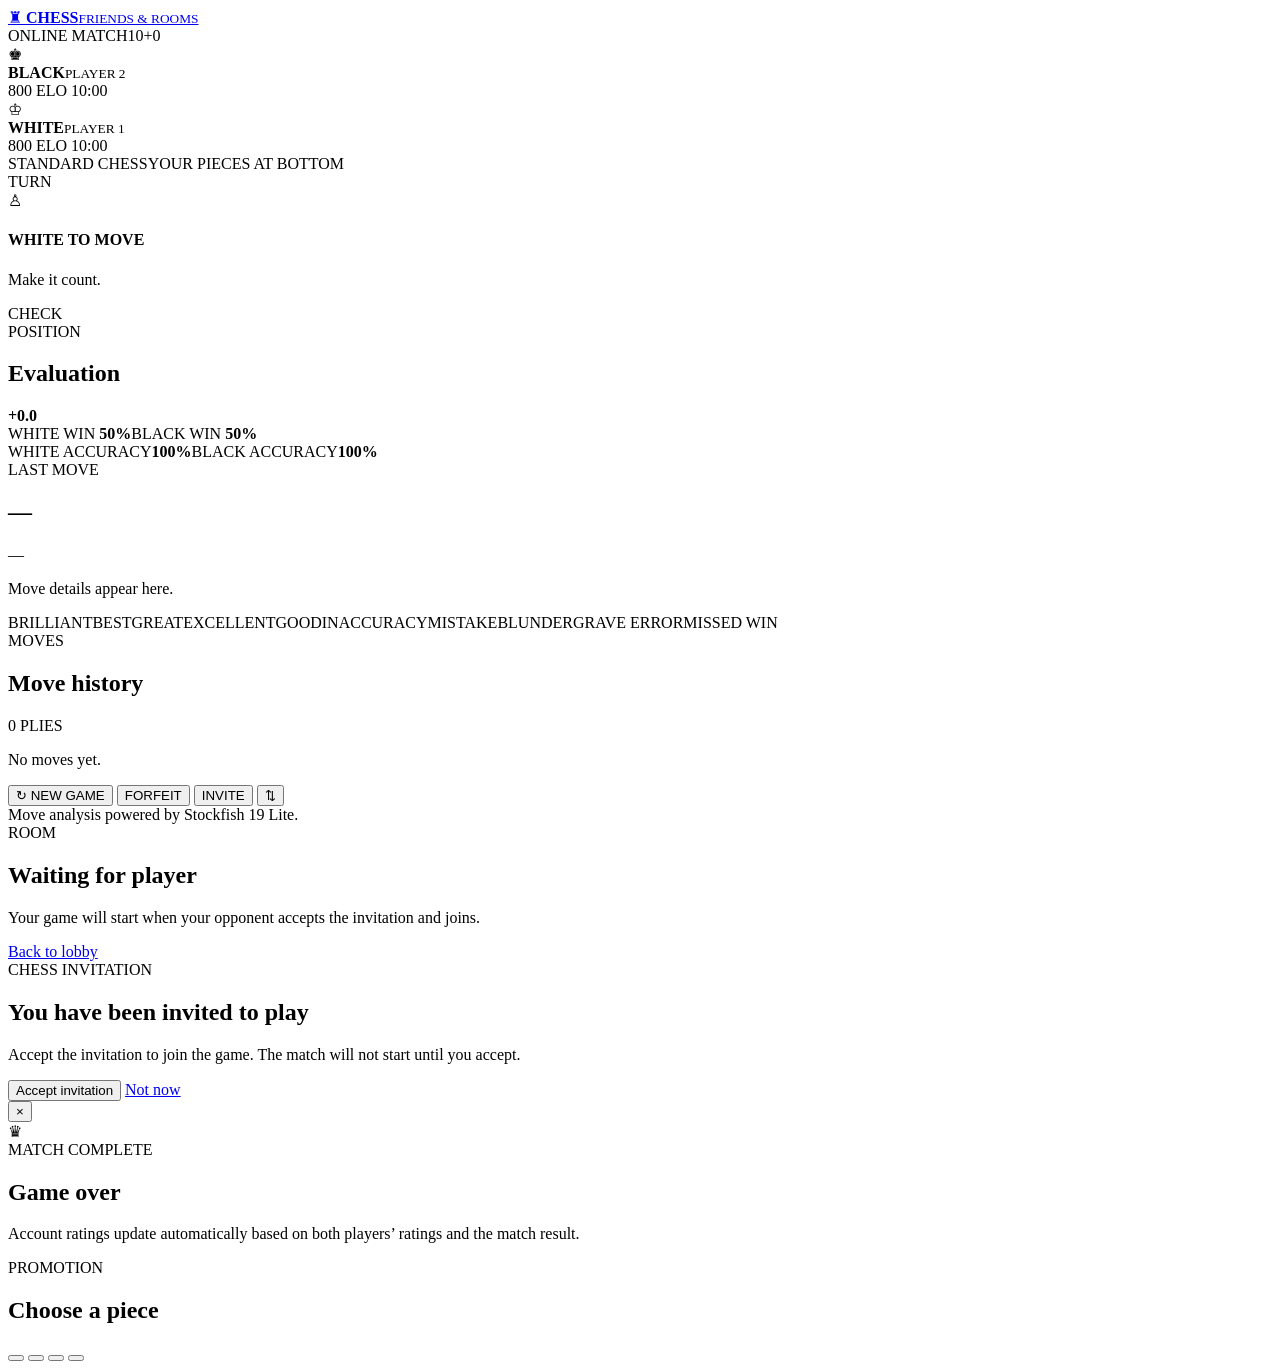
==== public/index.html @ dc7a5a84 "Animate move grades and clarify game list Co-authored-by: Copilot <223556219+Copilot@users.noreply.g" ====
<!doctype html>
<html lang="en">
<head>
  <meta charset="utf-8">
  <meta name="viewport" content="width=device-width, initial-scale=1">
  <meta name="theme-color" content="#e8e5de">
  <title>Chess</title>
  <link rel="stylesheet" href="/style.css">
</head>
<body>
  <main class="app-shell">
    <header class="topbar">
      <a class="brand" href="/" aria-label="Chess home">
        <span class="brand-mark">♜</span>
        <span class="brand-copy"><b>CHESS</b><small>FRIENDS & ROOMS</small></span>
      </a>
      <div class="top-center"><span id="room-label">ONLINE MATCH</span><i></i><span id="time-control-label">10+0</span></div>
    </header>

    <section class="arena">
      <section class="board-column">
        <div class="player-strip opponent-strip">
          <div class="player-avatar avatar-dark">♚</div>
          <div class="player-meta"><strong id="black-name">BLACK</strong><small>PLAYER 2</small></div>
          <span class="rating-pill" id="black-rating">800 ELO</span>
          <span class="player-clock" id="black-clock">10:00</span>
          <div class="captured-list" id="captured-black" aria-label="Black captured pieces"></div>
          <span class="material" id="black-material"></span>
        </div>
        <div class="board-frame">
          <div id="board" class="board" role="grid" aria-label="Chess board"></div>
          <div id="capture-effects" class="capture-effects" aria-hidden="true"></div>
        </div>
        <div class="player-strip current-strip">
          <div class="player-avatar avatar-light">♔</div>
          <div class="player-meta"><strong id="white-name">WHITE</strong><small>PLAYER 1</small></div>
          <span class="rating-pill" id="white-rating">800 ELO</span>
          <span class="player-clock" id="white-clock">10:00</span>
          <div class="captured-list" id="captured-white" aria-label="White captured pieces"></div>
          <span class="material" id="white-material"></span>
        </div>
        <div class="board-caption"><span>STANDARD CHESS</span><span>YOUR PIECES AT BOTTOM</span></div>
      </section>

      <aside class="control-deck">
        <section class="turn-card panel">
          <div class="card-topline"><span class="eyebrow">TURN</span></div>
          <div class="turn-title"><span id="turn-piece">♙</span><div><h1 id="turn-name">WHITE TO MOVE</h1><p id="turn-subtitle">Make it count.</p></div></div>
          <div id="check-banner" class="check-banner hidden">CHECK</div>
        </section>

        <section class="evaluation panel">
          <div class="section-heading"><div><span class="eyebrow">POSITION</span><h2>Evaluation</h2></div><strong id="eval-score">+0.0</strong></div>
          <div class="eval-track"><div id="eval-white" class="eval-white"></div><div id="eval-marker" class="eval-marker"></div></div>
          <div class="eval-legend" title="Position estimates from Stockfish 19 Lite; win percentages are approximate."><span>WHITE WIN <b id="white-win-chance">50%</b></span><span>BLACK WIN <b id="black-win-chance">50%</b></span></div>
          <div class="accuracy-row"><span>WHITE ACCURACY</span><strong id="white-accuracy">100%</strong><span>BLACK ACCURACY</span><strong id="black-accuracy">100%</strong></div>
        </section>

        <section class="latest-move panel">
          <div class="section-heading"><div><span class="eyebrow">LAST MOVE</span><h2 id="last-move">—</h2></div><span id="last-grade" class="grade-chip idle">—</span></div>
          <p id="last-explanation">Move details appear here.</p>
          <div class="grade-key"><span>BRILLIANT</span><span>BEST</span><span>GREAT</span><span>EXCELLENT</span><span>GOOD</span><span>INACCURACY</span><span>MISTAKE</span><span>BLUNDER</span><span>GRAVE ERROR</span><span>MISSED WIN</span></div>
        </section>

        <section class="history panel">
          <div class="section-heading"><div><span class="eyebrow">MOVES</span><h2>Move history</h2></div><span id="move-total" class="move-total">0 PLIES</span></div>
          <div id="move-list" class="move-list"><div class="empty-history"><p>No moves yet.</p></div></div>
        </section>

        <div class="action-row">
          <button class="action-button primary" id="new-game"><span>↻</span> NEW GAME</button>
          <button class="action-button forfeit-button" id="forfeit-game">FORFEIT</button>
          <button class="action-button secondary" id="share-room" title="Copy invite link">INVITE</button>
          <button class="action-button secondary" id="flip-board" title="Flip board">⇅</button>
        </div>
        <footer>Move analysis powered by Stockfish 19 Lite.</footer>
      </aside>
    </section>
  </main>

  <div id="toast" class="toast" role="status"></div>
  <div id="waiting-modal" class="modal hidden" role="status" aria-live="polite">
    <div class="modal-card waiting-card">
      <span class="eyebrow">ROOM <span id="waiting-room-code"></span></span>
      <h2>Waiting for player</h2>
      <p class="modal-subtitle">Your game will start when your opponent accepts the invitation and joins.</p>
      <a class="action-button secondary waiting-home" href="/">Back to lobby</a>
    </div>
  </div>
  <div id="invitation-modal" class="modal hidden" role="dialog" aria-modal="true" aria-labelledby="invitation-title">
    <div class="modal-card waiting-card">
      <span class="eyebrow">CHESS INVITATION</span>
      <h2 id="invitation-title">You have been invited to play</h2>
      <p class="modal-subtitle">Accept the invitation to join the game. The match will not start until you accept.</p>
      <div class="invitation-actions">
        <button id="accept-invitation" class="action-button primary" type="button">Accept invitation</button>
        <a class="action-button secondary" href="/">Not now</a>
      </div>
    </div>
  </div>
  <div id="elo-modal" class="modal hidden" role="dialog" aria-modal="true" aria-labelledby="result-title">
    <div class="modal-card">
      <button class="modal-close" id="close-modal" aria-label="Close">×</button>
      <div class="result-emblem">♛</div>
      <span class="eyebrow">MATCH COMPLETE</span>
      <h2 id="result-title">Game over</h2>
      <p class="modal-subtitle">Account ratings update automatically based on both players’ ratings and the match result.</p>
      <div id="elo-result" class="elo-result"></div>
    </div>
  </div>
  <div id="promotion-modal" class="modal hidden" role="dialog" aria-modal="true" aria-labelledby="promotion-title">
    <div class="modal-card promotion-card">
      <span class="eyebrow">PROMOTION</span>
      <h2 id="promotion-title">Choose a piece</h2>
      <div class="promotion-options">
        <button data-promotion="q" aria-label="Promote to queen"></button>
        <button data-promotion="r" aria-label="Promote to rook"></button>
        <button data-promotion="b" aria-label="Promote to bishop"></button>
        <button data-promotion="n" aria-label="Promote to knight"></button>
      </div>
    </div>
  </div>
  <script src="/app.js" defer></script>
</body>
</html>
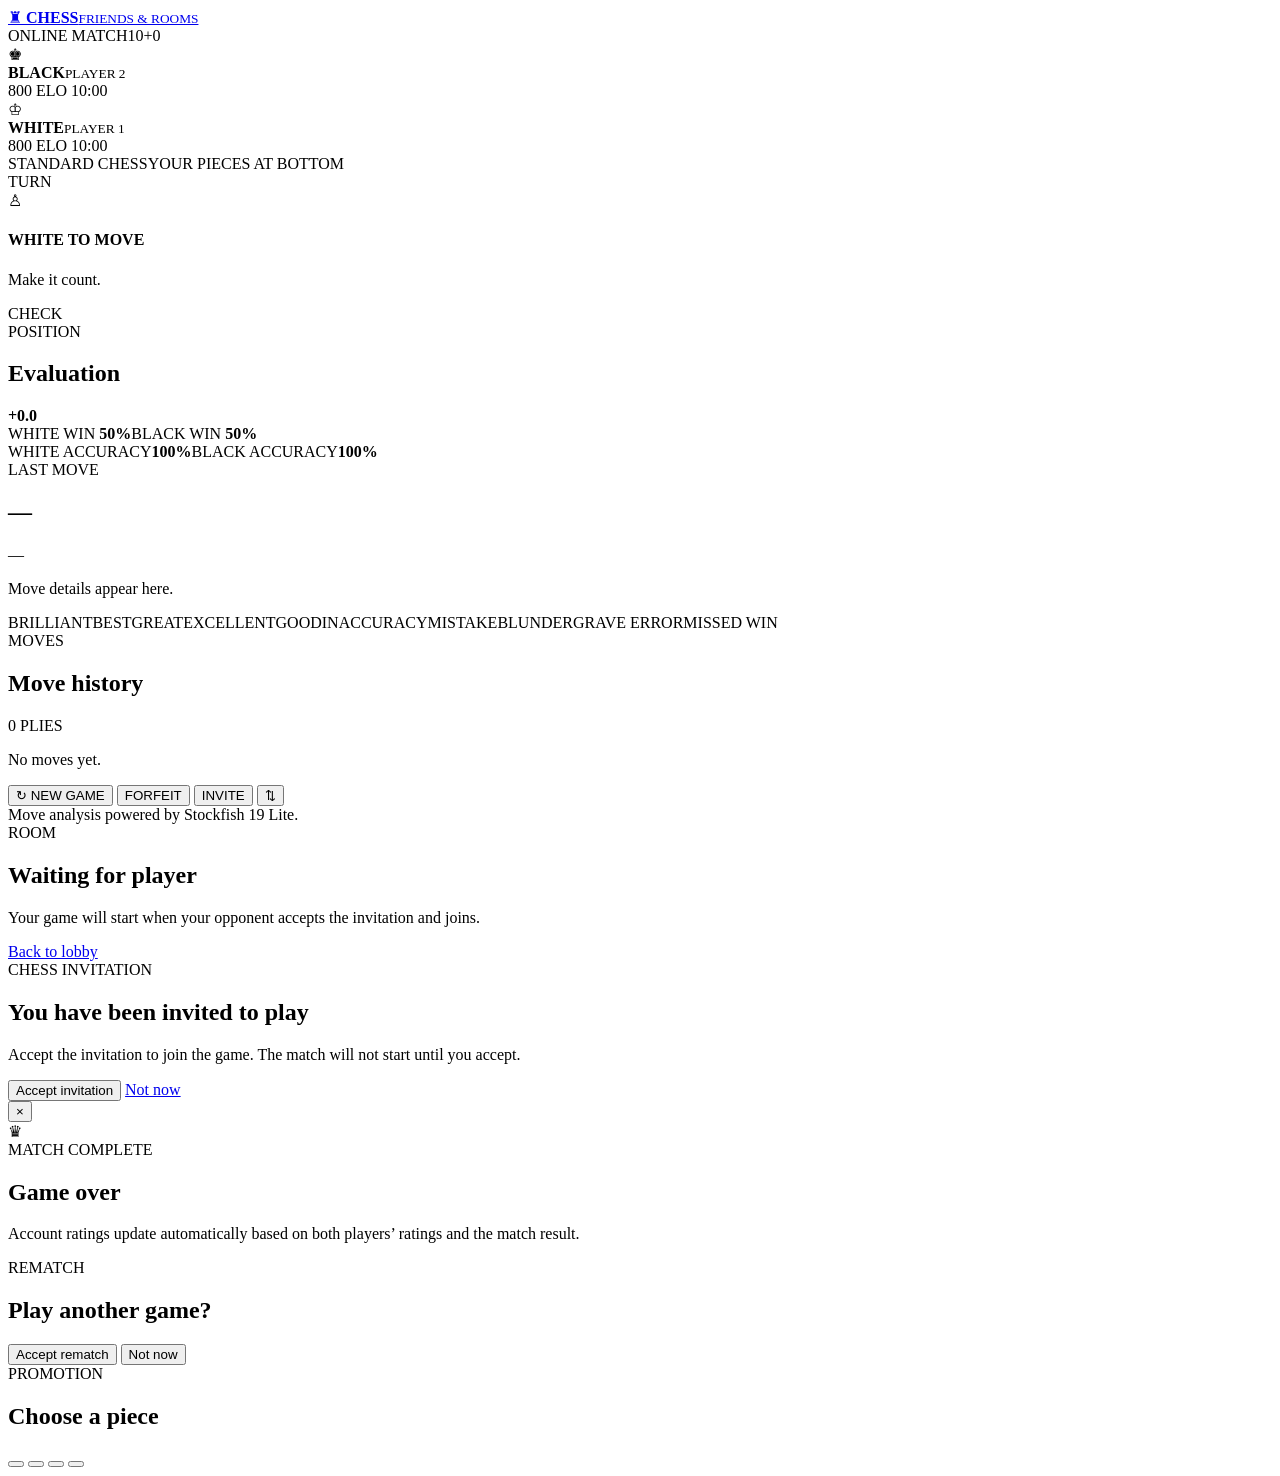
==== commit 1f3690a2: "Add rematch acceptance and improve move effects Co-authored-by: Copilot <223556219+Copilot@users.nor" ====
--- a/public/index.html
+++ b/public/index.html
@@ -108,6 +108,17 @@
       <div id="elo-result" class="elo-result"></div>
     </div>
   </div>
+  <div id="rematch-modal" class="modal hidden" role="dialog" aria-modal="true" aria-labelledby="rematch-title">
+    <div class="modal-card waiting-card">
+      <span class="eyebrow">REMATCH</span>
+      <h2 id="rematch-title">Play another game?</h2>
+      <p id="rematch-subtitle" class="modal-subtitle"></p>
+      <div class="invitation-actions">
+        <button id="accept-rematch" class="action-button primary" type="button">Accept rematch</button>
+        <button id="decline-rematch" class="action-button secondary" type="button">Not now</button>
+      </div>
+    </div>
+  </div>
   <div id="promotion-modal" class="modal hidden" role="dialog" aria-modal="true" aria-labelledby="promotion-title">
     <div class="modal-card promotion-card">
       <span class="eyebrow">PROMOTION</span>
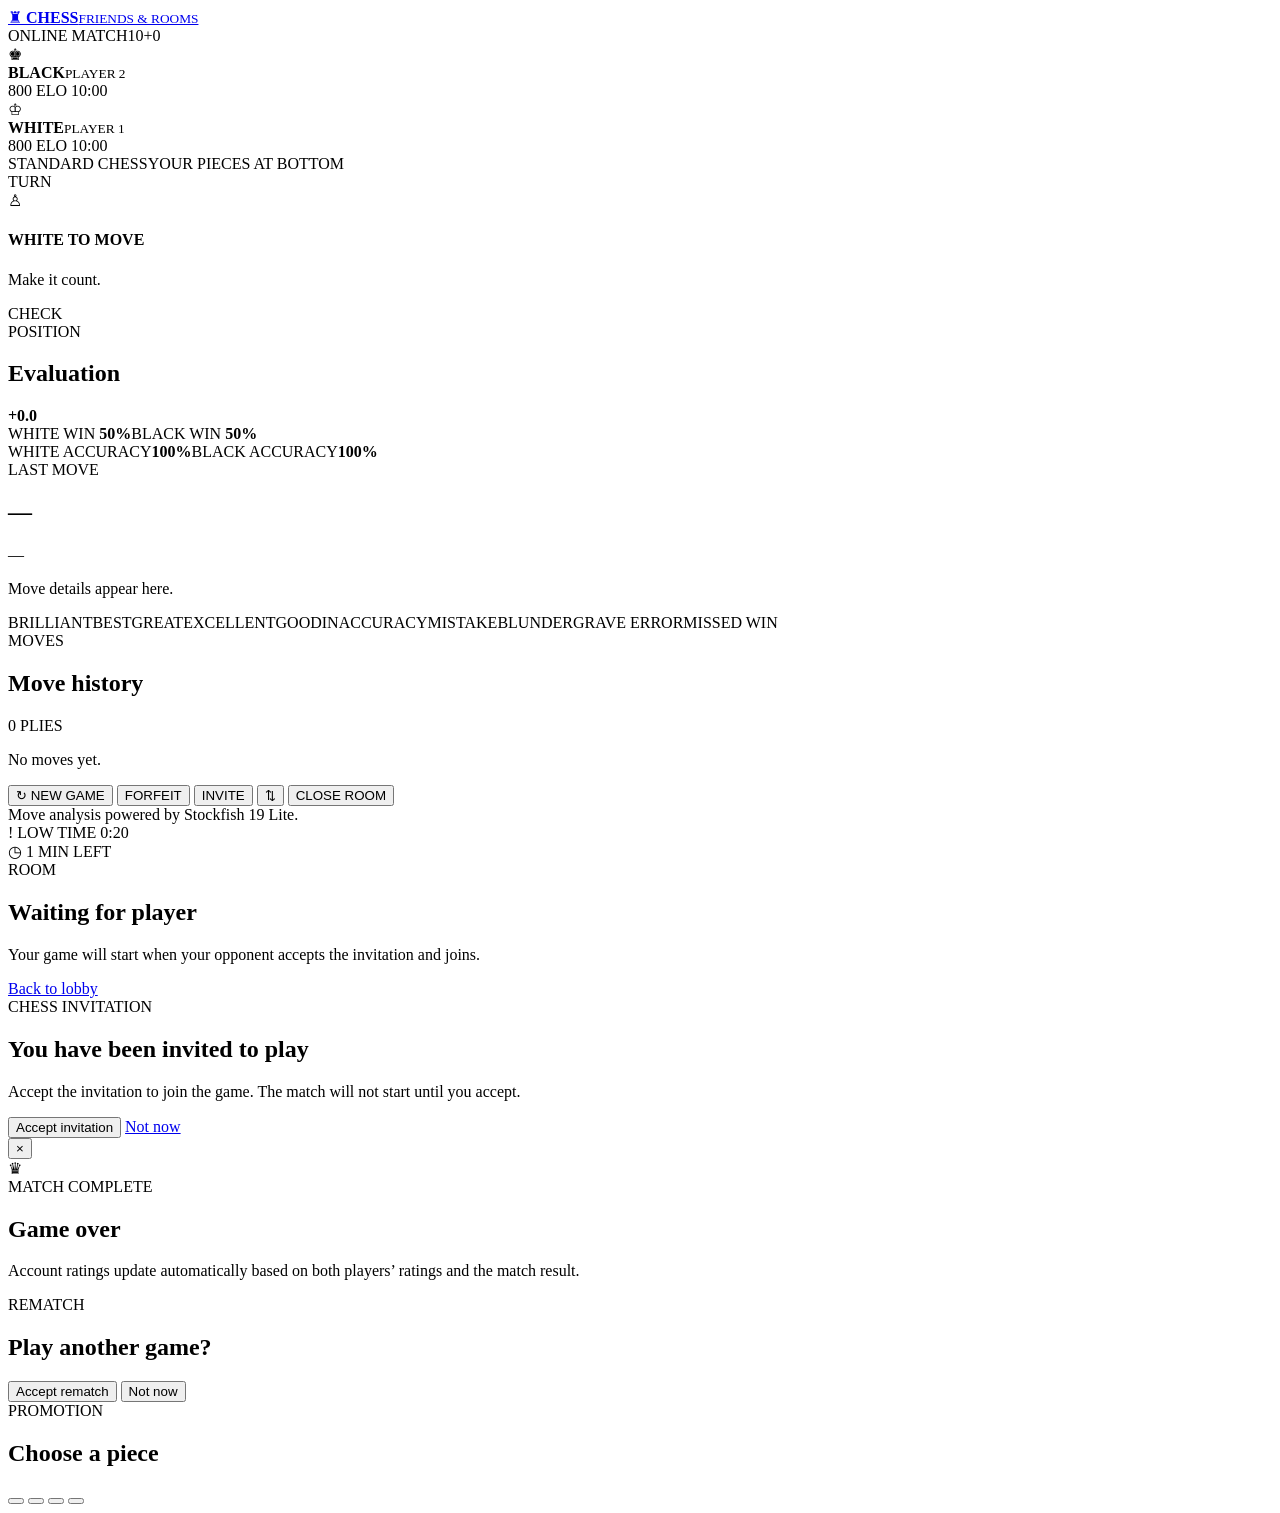
==== commit 45f01a32: "Add low-time clock warnings Co-authored-by: Copilot <223556219+Copilot@users.noreply.github.com>" ====
--- a/public/index.html
+++ b/public/index.html
@@ -72,12 +72,23 @@
           <button class="action-button forfeit-button" id="forfeit-game">FORFEIT</button>
           <button class="action-button secondary" id="share-room" title="Copy invite link">INVITE</button>
           <button class="action-button secondary" id="flip-board" title="Flip board">⇅</button>
+          <button class="action-button close-room-button" id="close-room">CLOSE ROOM</button>
         </div>
         <footer>Move analysis powered by Stockfish 19 Lite.</footer>
       </aside>
     </section>
   </main>
 
+  <div id="low-time-warning" class="low-time-warning hidden" aria-hidden="true">
+    <span class="low-time-icon" aria-hidden="true">!</span>
+    <span class="low-time-label">LOW TIME</span>
+    <span id="low-time-countdown" class="low-time-countdown" aria-live="off">0:20</span>
+  </div>
+  <div id="time-warning" class="time-warning hidden" aria-hidden="true">
+    <span class="time-warning-icon" aria-hidden="true">◷</span>
+    <span>1 MIN LEFT</span>
+  </div>
+  <span id="low-time-announcement" class="visually-hidden" role="status" aria-live="polite"></span>
   <div id="toast" class="toast" role="status"></div>
   <div id="waiting-modal" class="modal hidden" role="status" aria-live="polite">
     <div class="modal-card waiting-card">
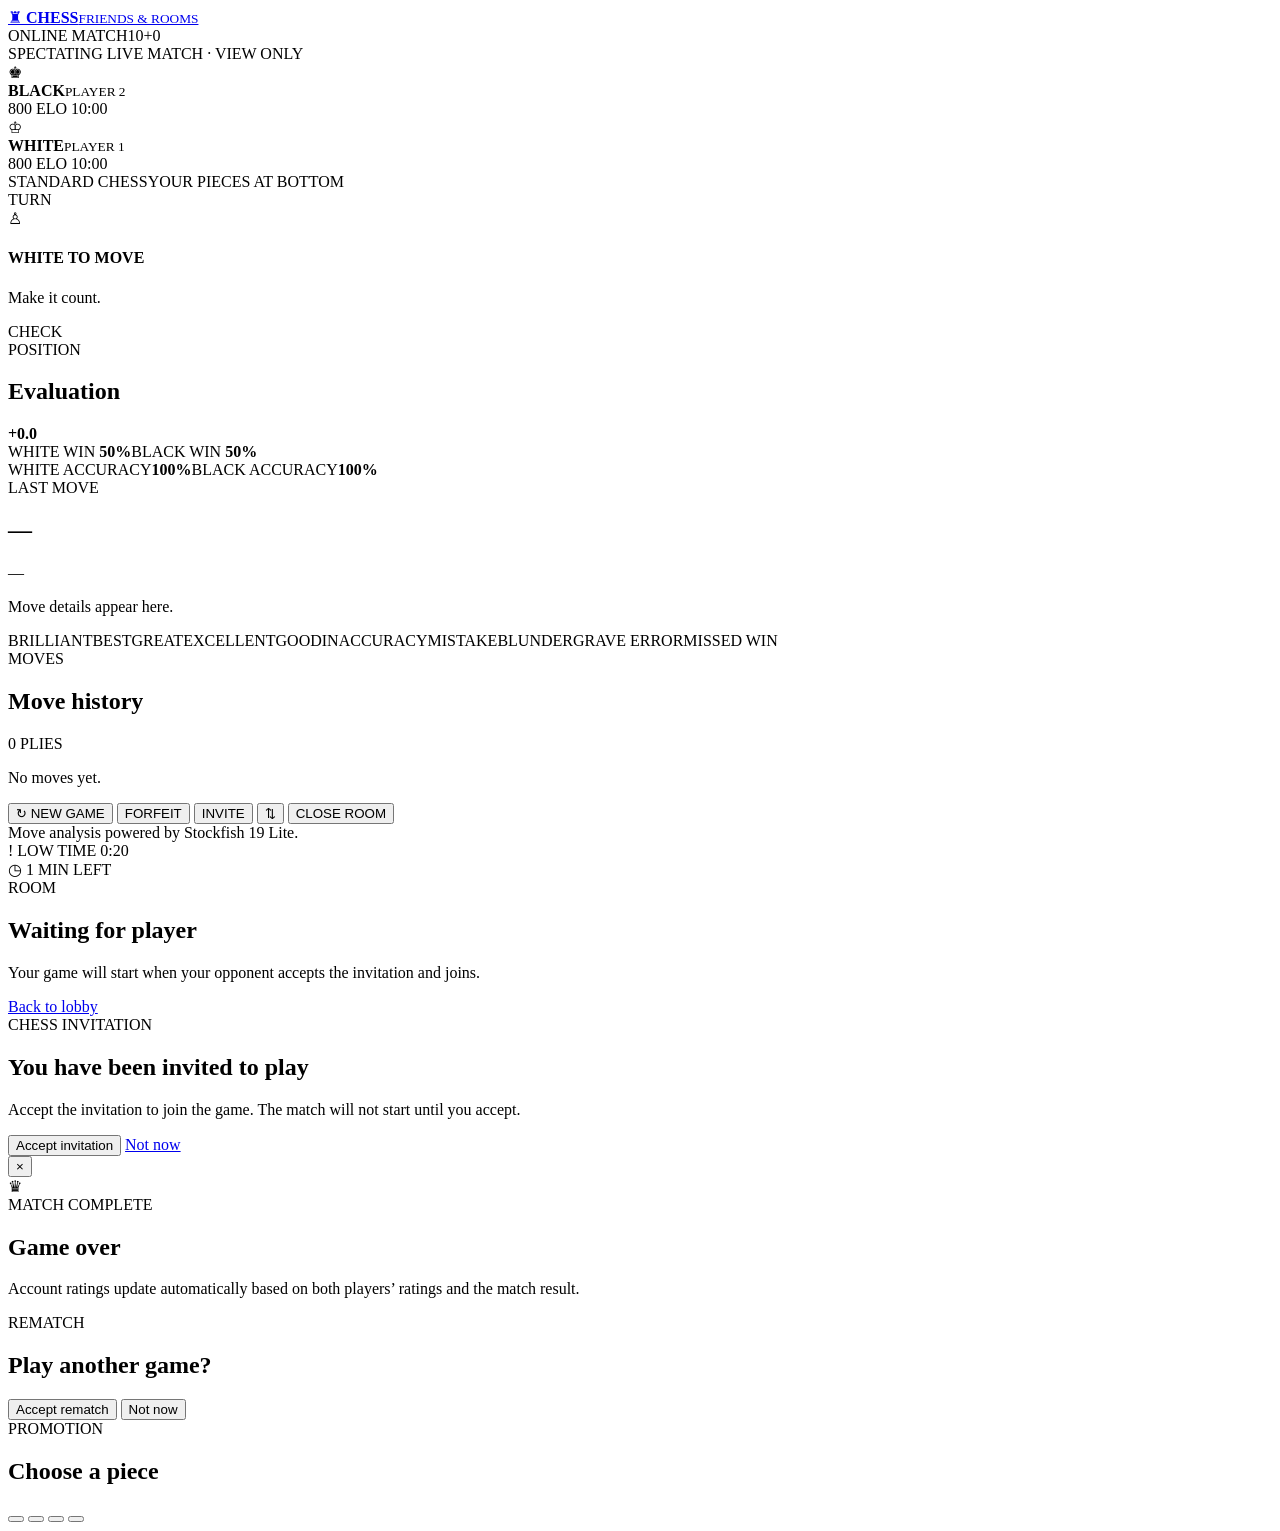
==== commit 0a28dfac: "Add live match spectating and premoves Co-authored-by: Copilot <223556219+Copilot@users.noreply.gith" ====
--- a/public/index.html
+++ b/public/index.html
@@ -19,6 +19,7 @@
 
     <section class="arena">
       <section class="board-column">
+        <div id="spectator-banner" class="spectator-banner hidden">SPECTATING LIVE MATCH · VIEW ONLY</div>
         <div class="player-strip opponent-strip">
           <div class="player-avatar avatar-dark">♚</div>
           <div class="player-meta"><strong id="black-name">BLACK</strong><small>PLAYER 2</small></div>
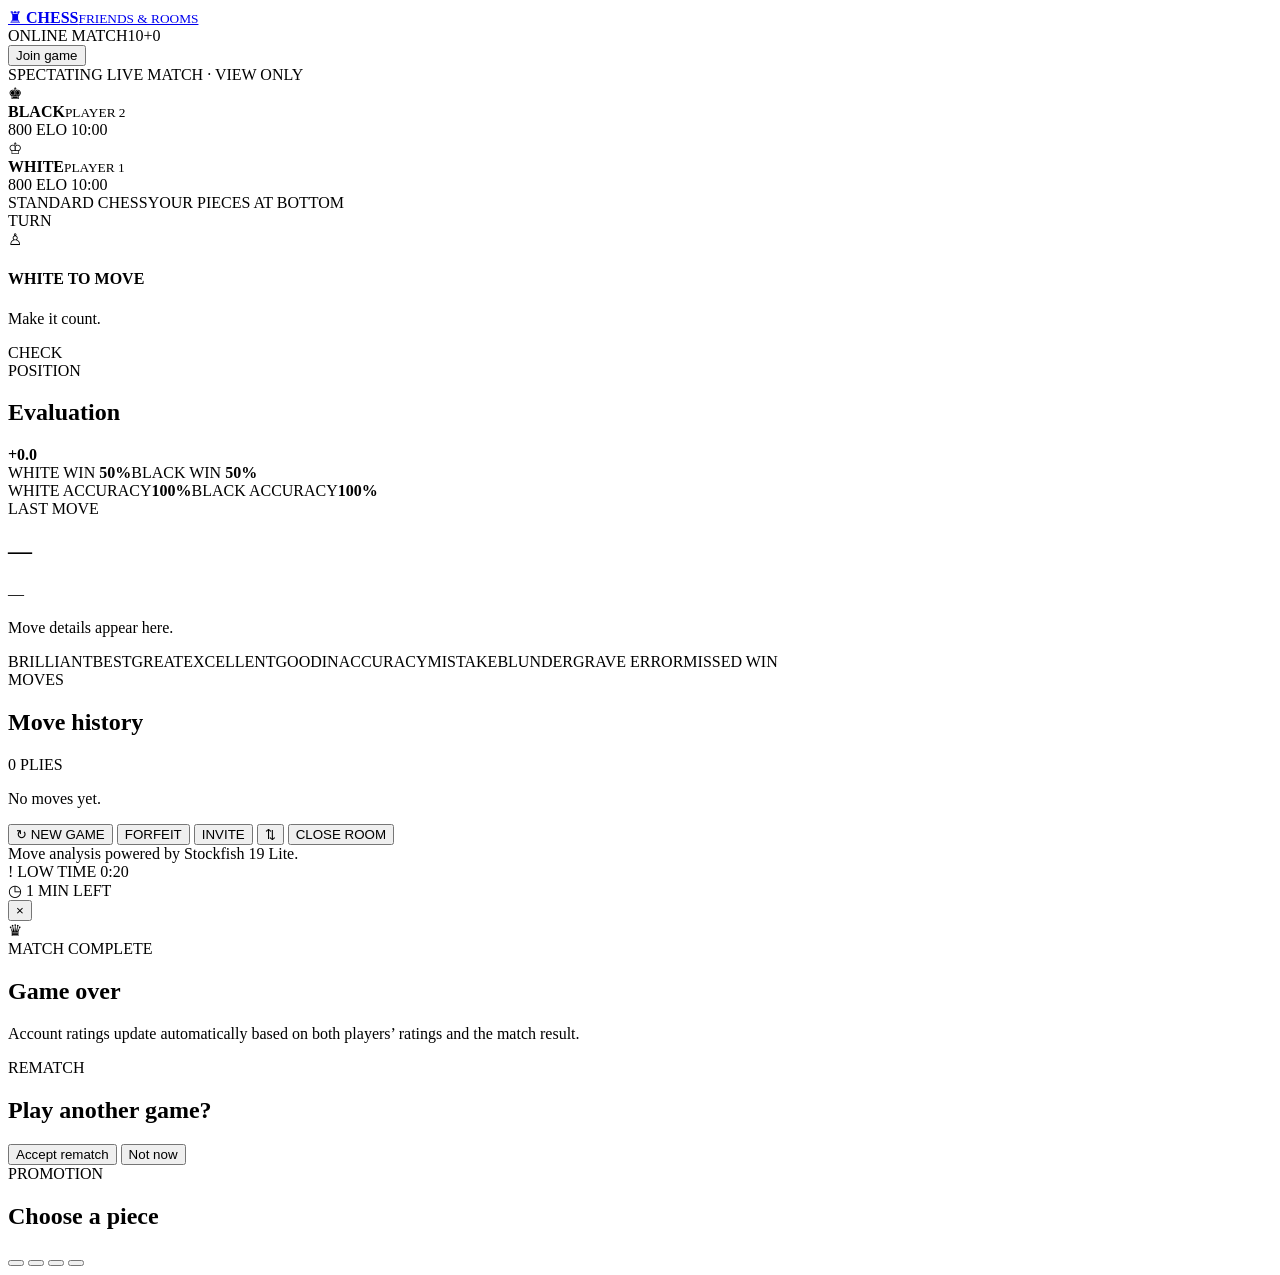
==== commit 7e9299e6: "Improve chess invitation and move feedback UX Co-authored-by: Copilot <223556219+Copilot@users.norep" ====
--- a/public/index.html
+++ b/public/index.html
@@ -16,6 +16,10 @@
       </a>
       <div class="top-center"><span id="room-label">ONLINE MATCH</span><i></i><span id="time-control-label">10+0</span></div>
     </header>
+    <aside id="room-notice" class="room-notice hidden" role="status" aria-live="polite">
+      <span id="room-notice-text"></span>
+      <button id="room-notice-action" class="action-button primary" type="button">Join game</button>
+    </aside>
 
     <section class="arena">
       <section class="board-column">
@@ -91,25 +95,6 @@
   </div>
   <span id="low-time-announcement" class="visually-hidden" role="status" aria-live="polite"></span>
   <div id="toast" class="toast" role="status"></div>
-  <div id="waiting-modal" class="modal hidden" role="status" aria-live="polite">
-    <div class="modal-card waiting-card">
-      <span class="eyebrow">ROOM <span id="waiting-room-code"></span></span>
-      <h2>Waiting for player</h2>
-      <p class="modal-subtitle">Your game will start when your opponent accepts the invitation and joins.</p>
-      <a class="action-button secondary waiting-home" href="/">Back to lobby</a>
-    </div>
-  </div>
-  <div id="invitation-modal" class="modal hidden" role="dialog" aria-modal="true" aria-labelledby="invitation-title">
-    <div class="modal-card waiting-card">
-      <span class="eyebrow">CHESS INVITATION</span>
-      <h2 id="invitation-title">You have been invited to play</h2>
-      <p class="modal-subtitle">Accept the invitation to join the game. The match will not start until you accept.</p>
-      <div class="invitation-actions">
-        <button id="accept-invitation" class="action-button primary" type="button">Accept invitation</button>
-        <a class="action-button secondary" href="/">Not now</a>
-      </div>
-    </div>
-  </div>
   <div id="elo-modal" class="modal hidden" role="dialog" aria-modal="true" aria-labelledby="result-title">
     <div class="modal-card">
       <button class="modal-close" id="close-modal" aria-label="Close">×</button>
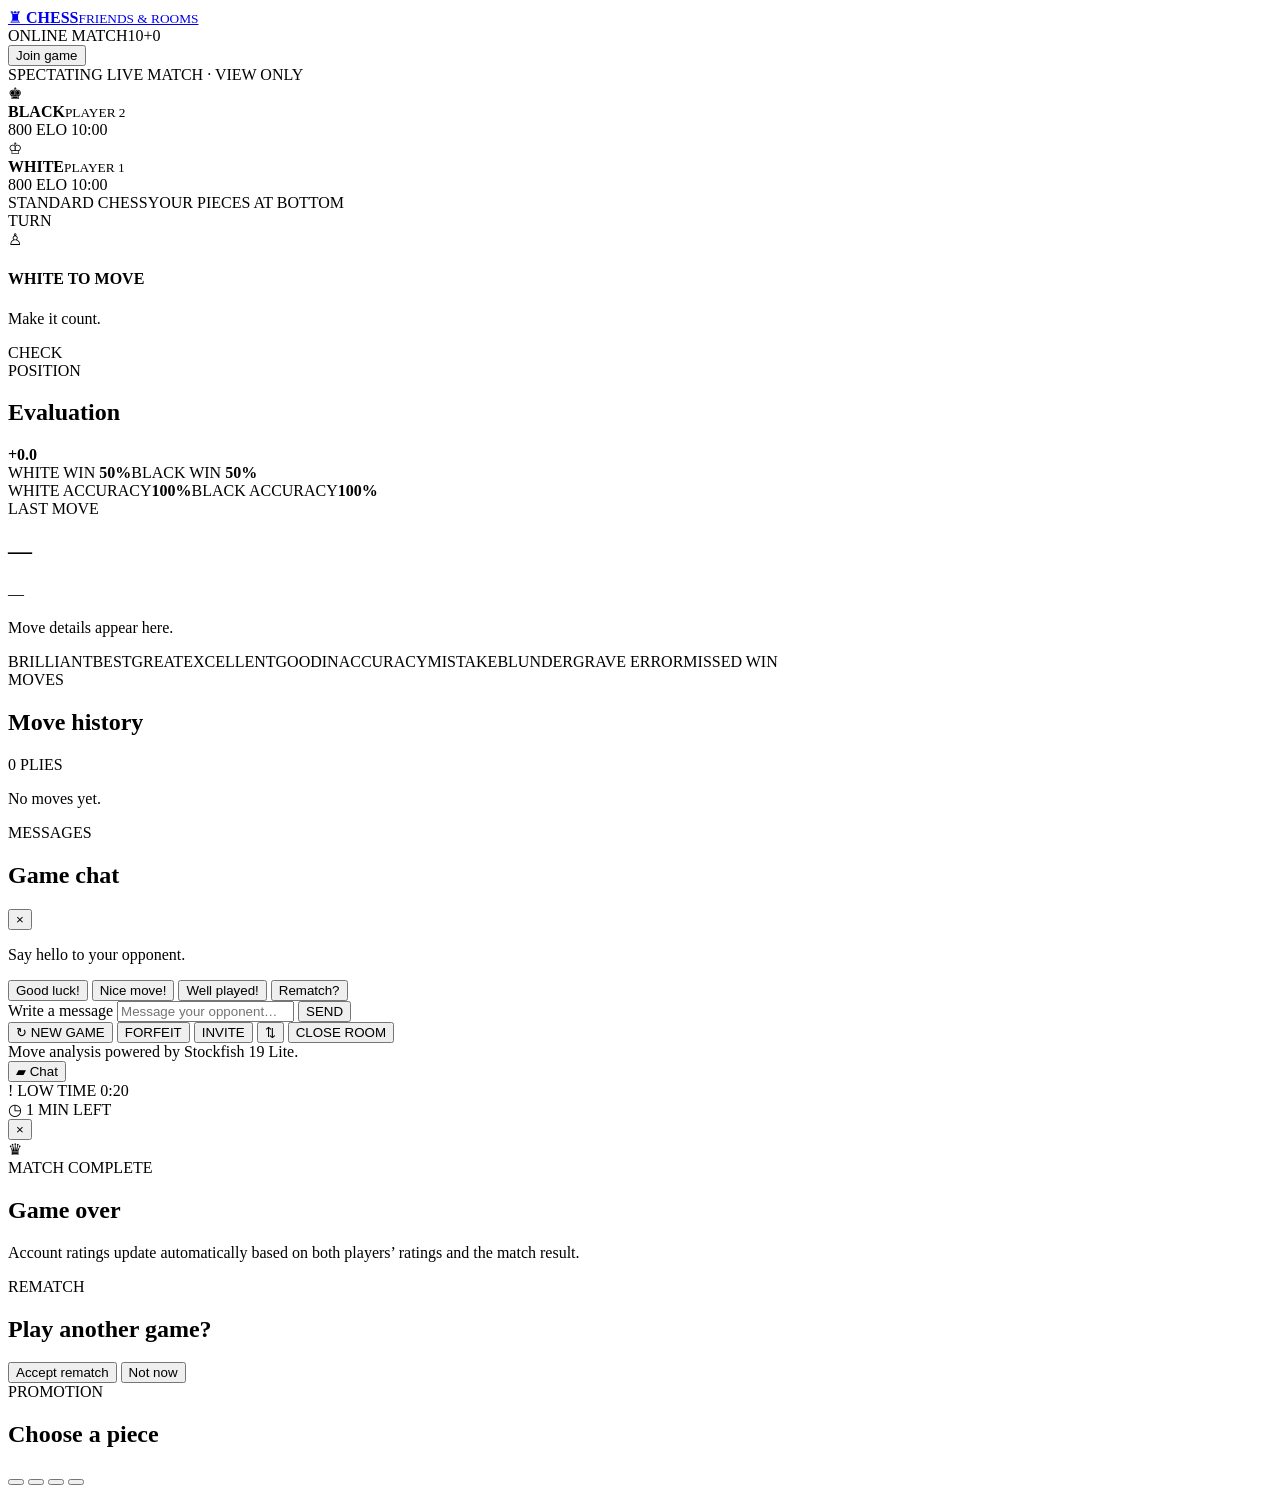
==== commit 1d56abb3: "Add global and in-game chat Separate the global chat composer and add a mobile quick-chat panel with" ====
--- a/public/index.html
+++ b/public/index.html
@@ -25,7 +25,10 @@
       <section class="board-column">
         <div id="spectator-banner" class="spectator-banner hidden">SPECTATING LIVE MATCH · VIEW ONLY</div>
         <div class="player-strip opponent-strip">
-          <div class="player-avatar avatar-dark">♚</div>
+          <div class="player-avatar-wrap">
+            <div class="player-avatar avatar-dark">♚</div>
+            <div id="black-chat-bubble" class="player-chat-bubble hidden" aria-live="polite"></div>
+          </div>
           <div class="player-meta"><strong id="black-name">BLACK</strong><small>PLAYER 2</small></div>
           <span class="rating-pill" id="black-rating">800 ELO</span>
           <span class="player-clock" id="black-clock">10:00</span>
@@ -37,7 +40,10 @@
           <div id="capture-effects" class="capture-effects" aria-hidden="true"></div>
         </div>
         <div class="player-strip current-strip">
-          <div class="player-avatar avatar-light">♔</div>
+          <div class="player-avatar-wrap">
+            <div class="player-avatar avatar-light">♔</div>
+            <div id="white-chat-bubble" class="player-chat-bubble hidden" aria-live="polite"></div>
+          </div>
           <div class="player-meta"><strong id="white-name">WHITE</strong><small>PLAYER 1</small></div>
           <span class="rating-pill" id="white-rating">800 ELO</span>
           <span class="player-clock" id="white-clock">10:00</span>
@@ -72,6 +78,29 @@
           <div id="move-list" class="move-list"><div class="empty-history"><p>No moves yet.</p></div></div>
         </section>
 
+        <section id="chat-panel" class="chat-panel panel">
+          <div class="section-heading chat-heading">
+            <div><span class="eyebrow">MESSAGES</span><h2>Game chat</h2></div>
+            <button id="close-quick-chat" class="quick-chat-close" type="button" aria-label="Close quick chat">×</button>
+          </div>
+          <div id="chat-messages" class="chat-messages" role="log"
+            aria-live="polite" aria-relevant="additions text">
+            <p class="empty-history">Say hello to your opponent.</p>
+          </div>
+          <div class="chat-quick-messages" aria-label="Quick messages">
+            <button class="quick-message-button" type="button" data-message="Good luck!">Good luck!</button>
+            <button class="quick-message-button" type="button" data-message="Nice move!">Nice move!</button>
+            <button class="quick-message-button" type="button" data-message="Well played!">Well played!</button>
+            <button class="quick-message-button" type="button" data-message="Rematch?">Rematch?</button>
+          </div>
+          <form id="chat-form" class="chat-form">
+            <label class="visually-hidden" for="chat-input">Write a message</label>
+            <input id="chat-input" maxlength="280" autocomplete="off"
+              placeholder="Message your opponent…" required>
+            <button id="chat-send" class="action-button primary" type="submit">SEND</button>
+          </form>
+        </section>
+
         <div class="action-row">
           <button class="action-button primary" id="new-game"><span>↻</span> NEW GAME</button>
           <button class="action-button forfeit-button" id="forfeit-game">FORFEIT</button>
@@ -82,6 +111,10 @@
         <footer>Move analysis powered by Stockfish 19 Lite.</footer>
       </aside>
     </section>
+    <button id="open-quick-chat" class="open-quick-chat hidden" type="button"
+      aria-controls="chat-panel" aria-expanded="false">
+      <span aria-hidden="true">▰</span> Chat
+    </button>
   </main>
 
   <div id="low-time-warning" class="low-time-warning hidden" aria-hidden="true">
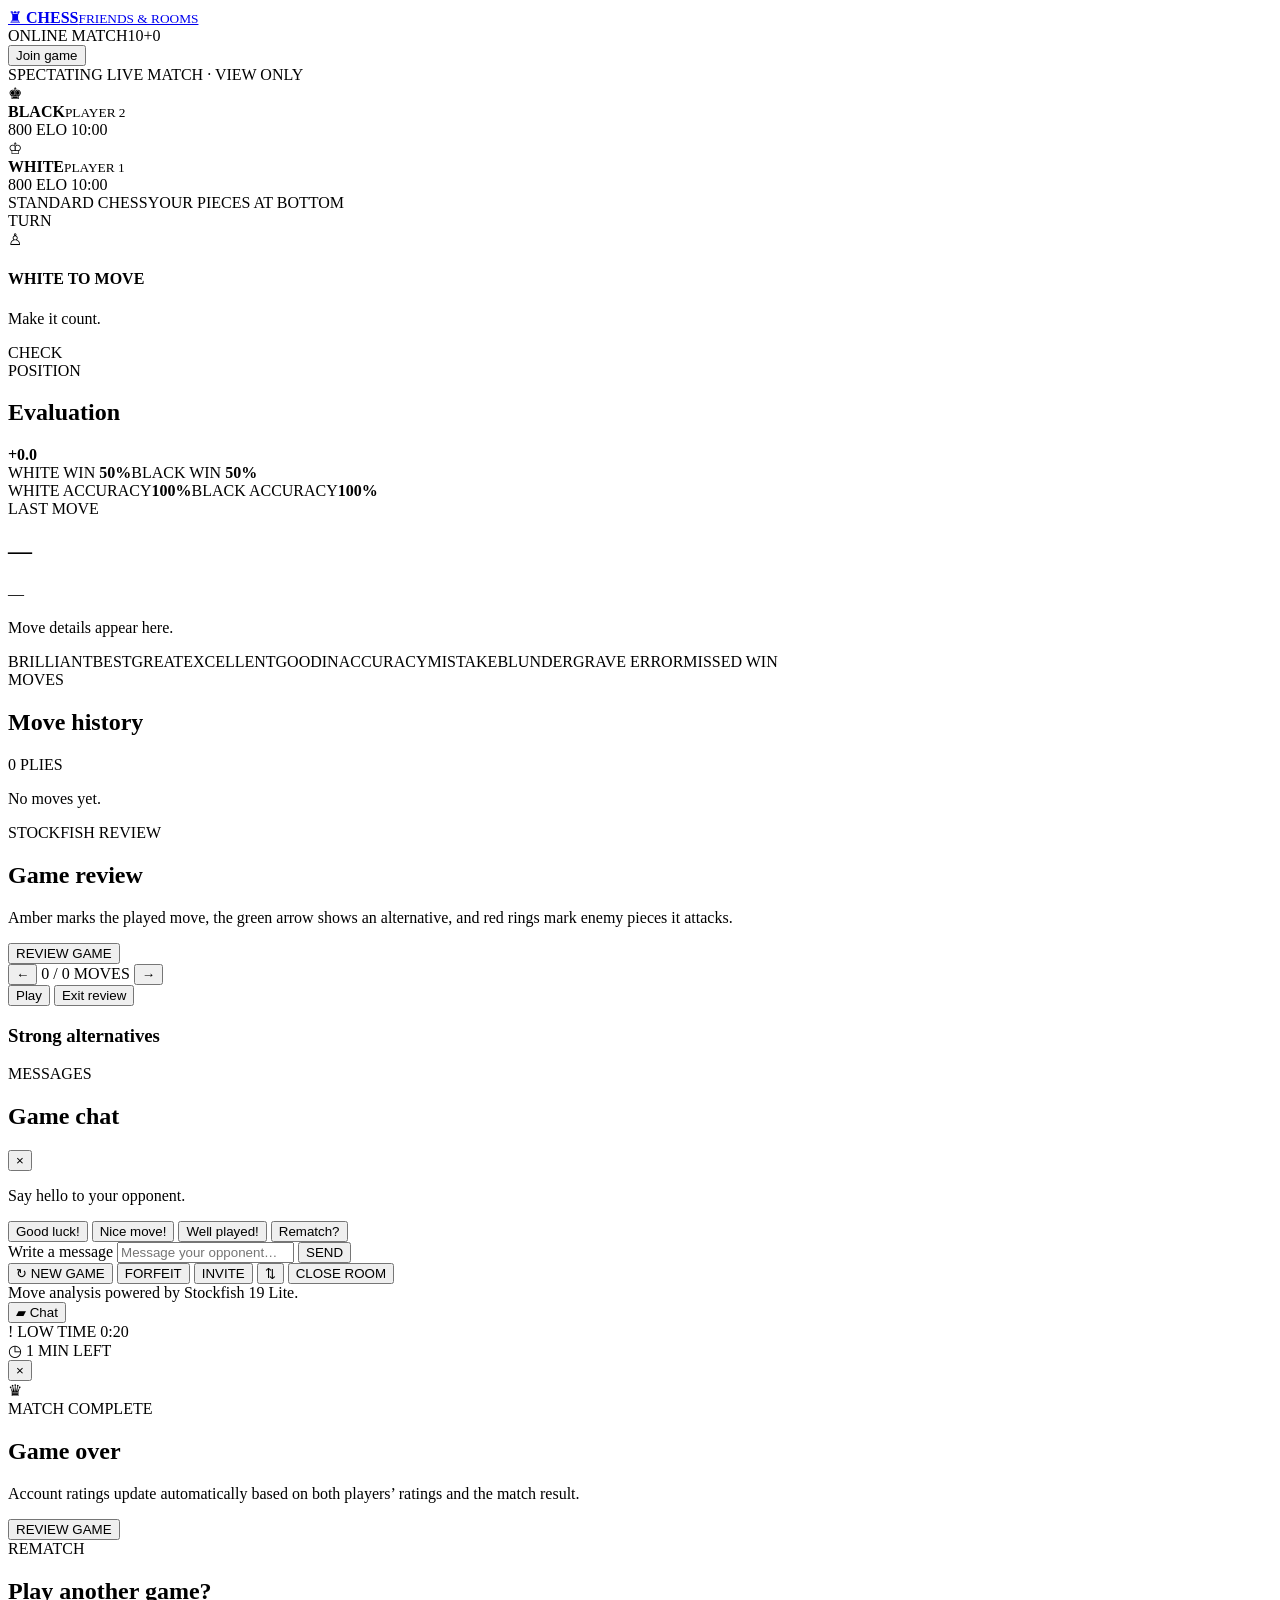
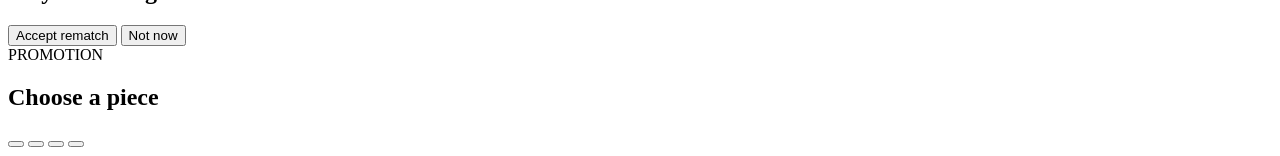
==== commit 4819af90: "Polish Stockfish game review indicators Co-authored-by: Copilot <223556219+Copilot@users.noreply.git" ====
--- a/public/index.html
+++ b/public/index.html
@@ -78,6 +78,29 @@
           <div id="move-list" class="move-list"><div class="empty-history"><p>No moves yet.</p></div></div>
         </section>
 
+        <section id="game-review-panel" class="game-review panel hidden">
+          <div class="section-heading"><div><span class="eyebrow">STOCKFISH REVIEW</span><h2 id="review-move-title">Game review</h2></div></div>
+          <p class="review-intro">Amber marks the played move, the green arrow shows an alternative, and red rings mark enemy pieces it attacks.</p>
+          <button id="start-game-review" class="action-button secondary review-start" type="button">REVIEW GAME</button>
+          <div id="review-controls" class="review-controls hidden">
+            <div class="review-navigation">
+              <button id="review-previous" class="action-button secondary" type="button" aria-label="Previous move">←</button>
+              <span id="review-position" class="move-total">0 / 0 MOVES</span>
+              <button id="review-next" class="action-button secondary" type="button" aria-label="Next move">→</button>
+            </div>
+            <div class="review-actions">
+              <button id="review-play" class="action-button primary" type="button">Play</button>
+              <button id="review-exit" class="action-button secondary" type="button">Exit review</button>
+            </div>
+            <p id="review-explanation" class="review-explanation" aria-live="polite"></p>
+            <section class="review-alternatives-panel" aria-labelledby="review-alternatives-title">
+              <h3 id="review-alternatives-title">Strong alternatives</h3>
+              <p id="review-alternatives-status" class="review-alternatives-status"></p>
+              <div id="review-alternatives" class="review-alternatives"></div>
+            </section>
+          </div>
+        </section>
+
         <section id="chat-panel" class="chat-panel panel">
           <div class="section-heading chat-heading">
             <div><span class="eyebrow">MESSAGES</span><h2>Game chat</h2></div>
@@ -136,6 +159,7 @@
       <h2 id="result-title">Game over</h2>
       <p class="modal-subtitle">Account ratings update automatically based on both players’ ratings and the match result.</p>
       <div id="elo-result" class="elo-result"></div>
+      <button id="open-game-review" class="action-button primary review-modal-button hidden" type="button">REVIEW GAME</button>
     </div>
   </div>
   <div id="rematch-modal" class="modal hidden" role="dialog" aria-modal="true" aria-labelledby="rematch-title">
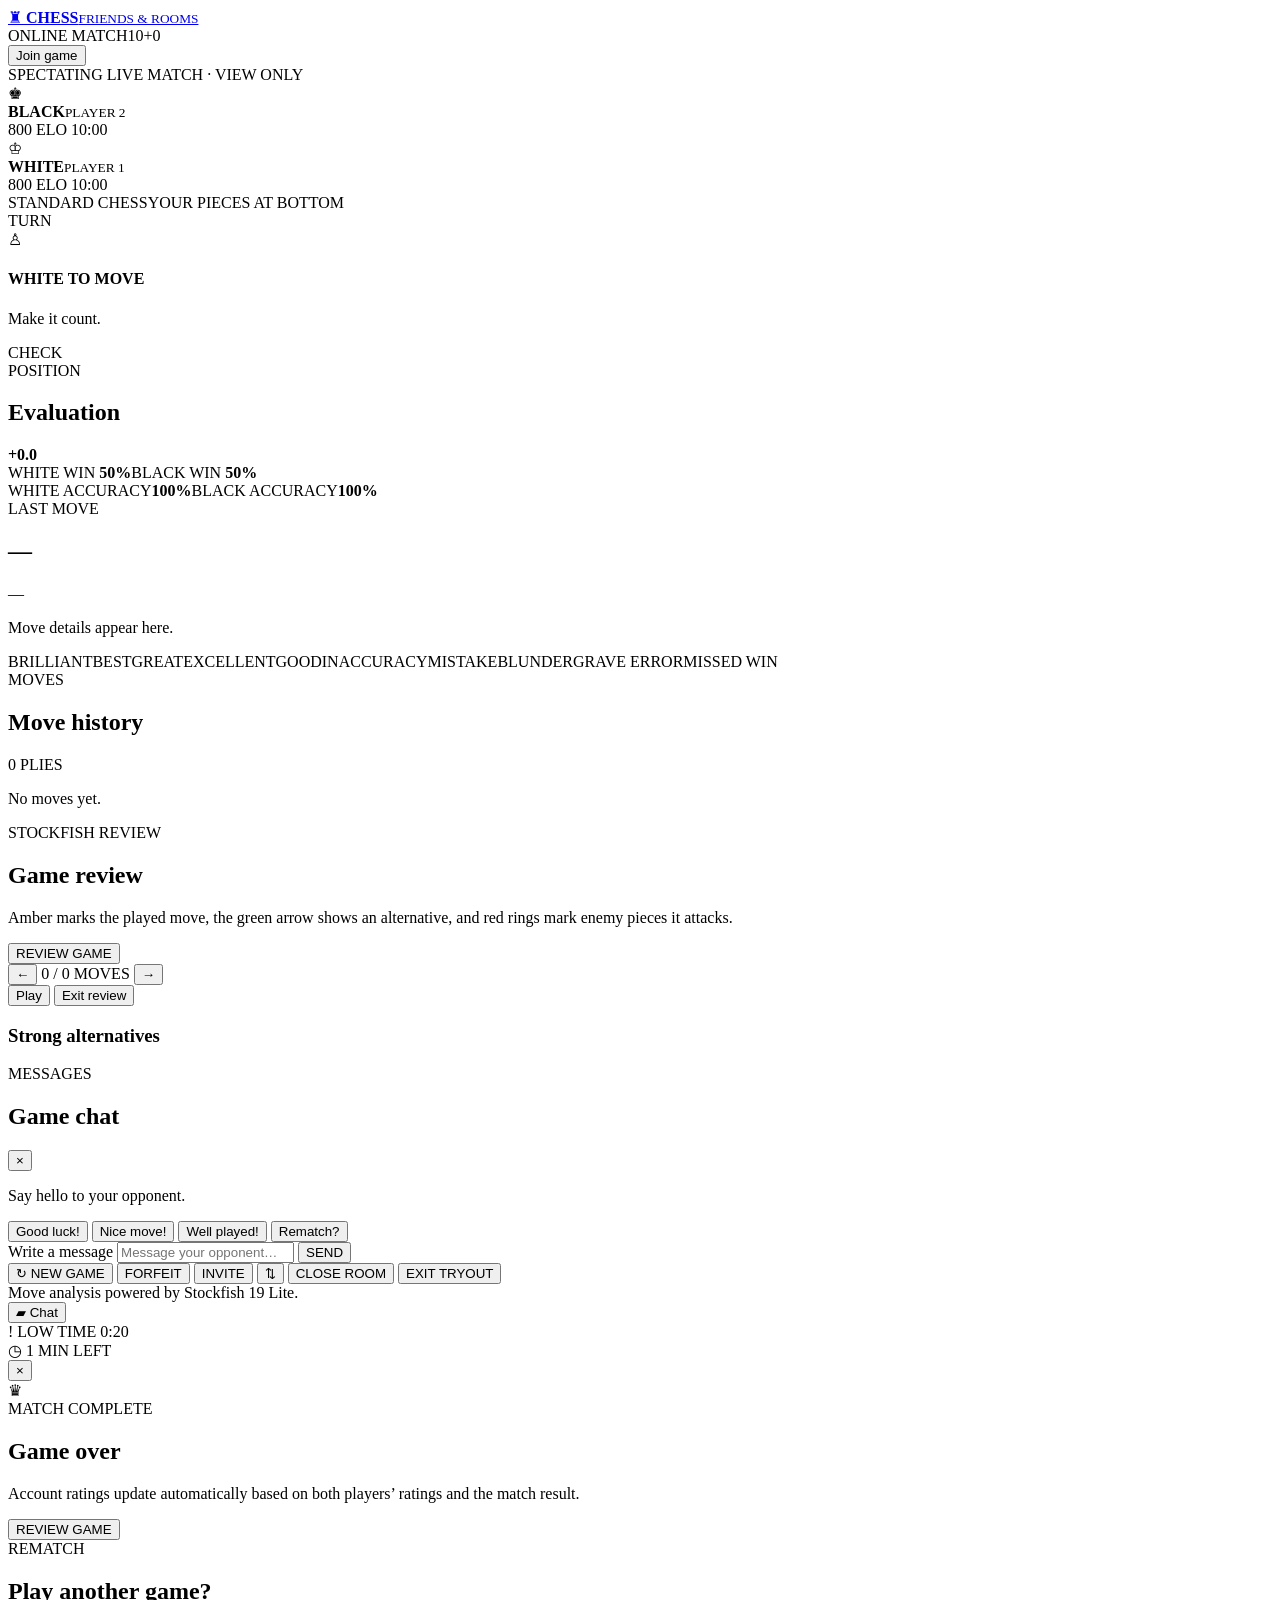
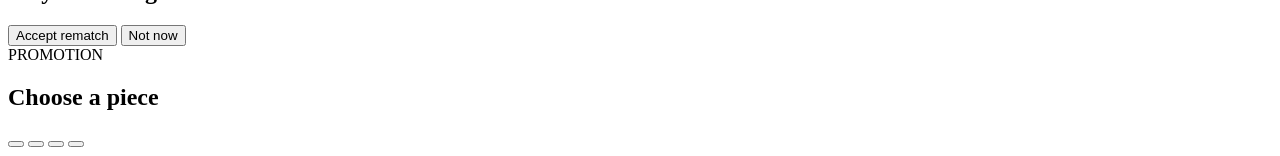
==== commit 080310f0: "Improve Atlas details and isolate skin tryouts Co-authored-by: Copilot <223556219+Copilot@users.nore" ====
--- a/public/index.html
+++ b/public/index.html
@@ -130,6 +130,7 @@
           <button class="action-button secondary" id="share-room" title="Copy invite link">INVITE</button>
           <button class="action-button secondary" id="flip-board" title="Flip board">⇅</button>
           <button class="action-button close-room-button" id="close-room">CLOSE ROOM</button>
+          <button class="action-button close-room-button hidden" id="exit-tryout">EXIT TRYOUT</button>
         </div>
         <footer>Move analysis powered by Stockfish 19 Lite.</footer>
       </aside>
